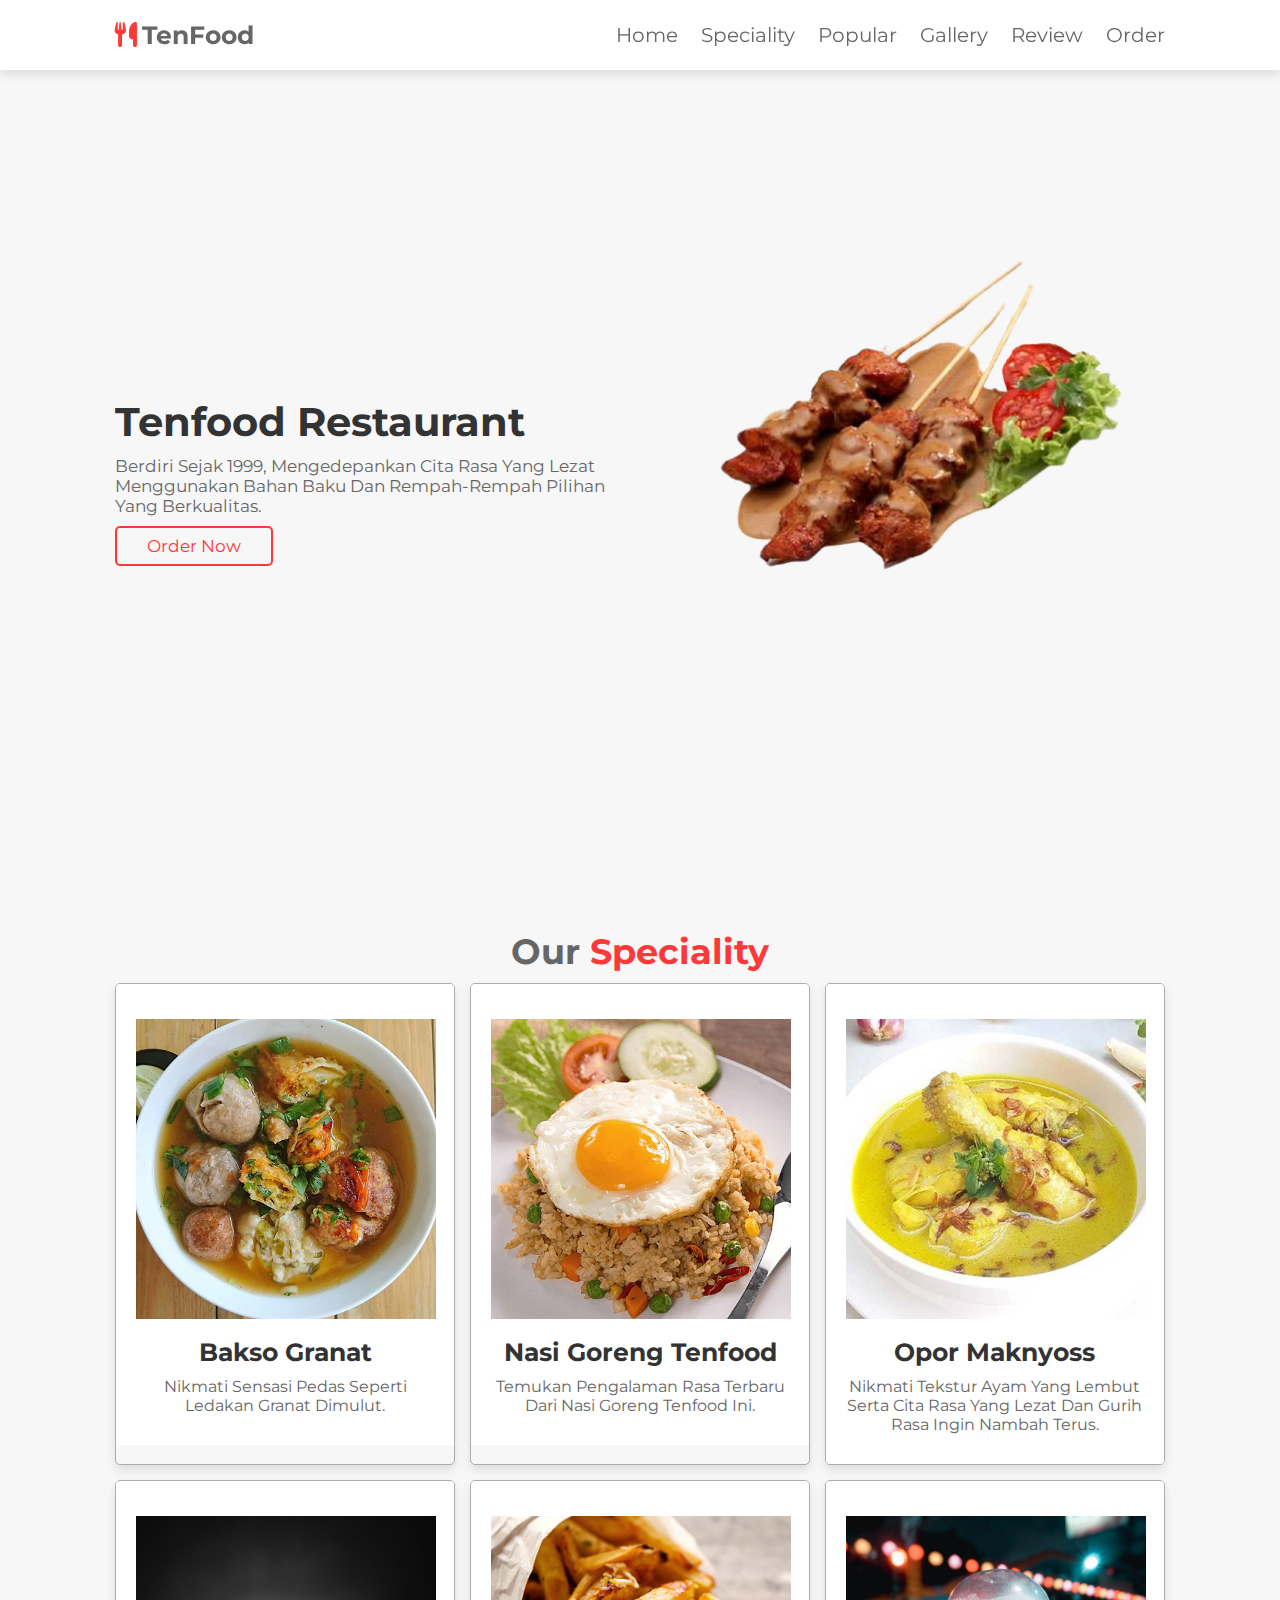
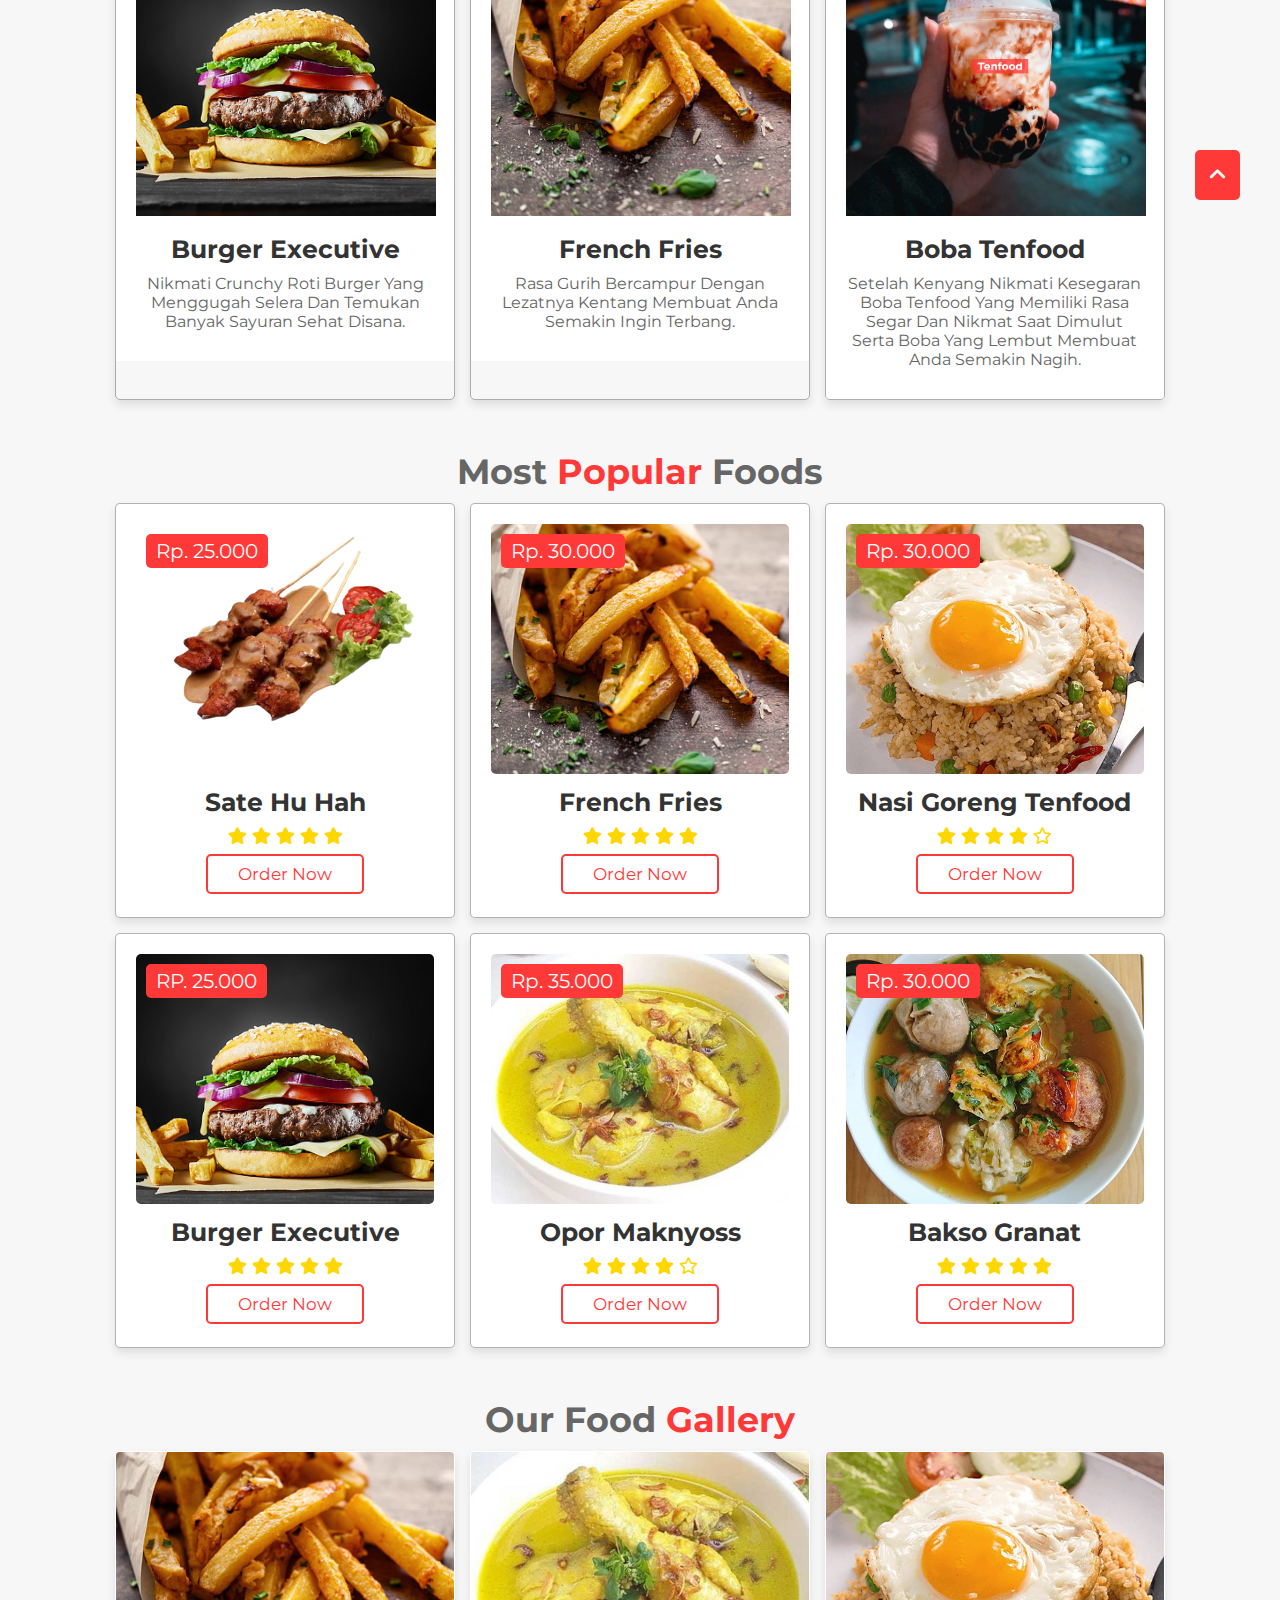
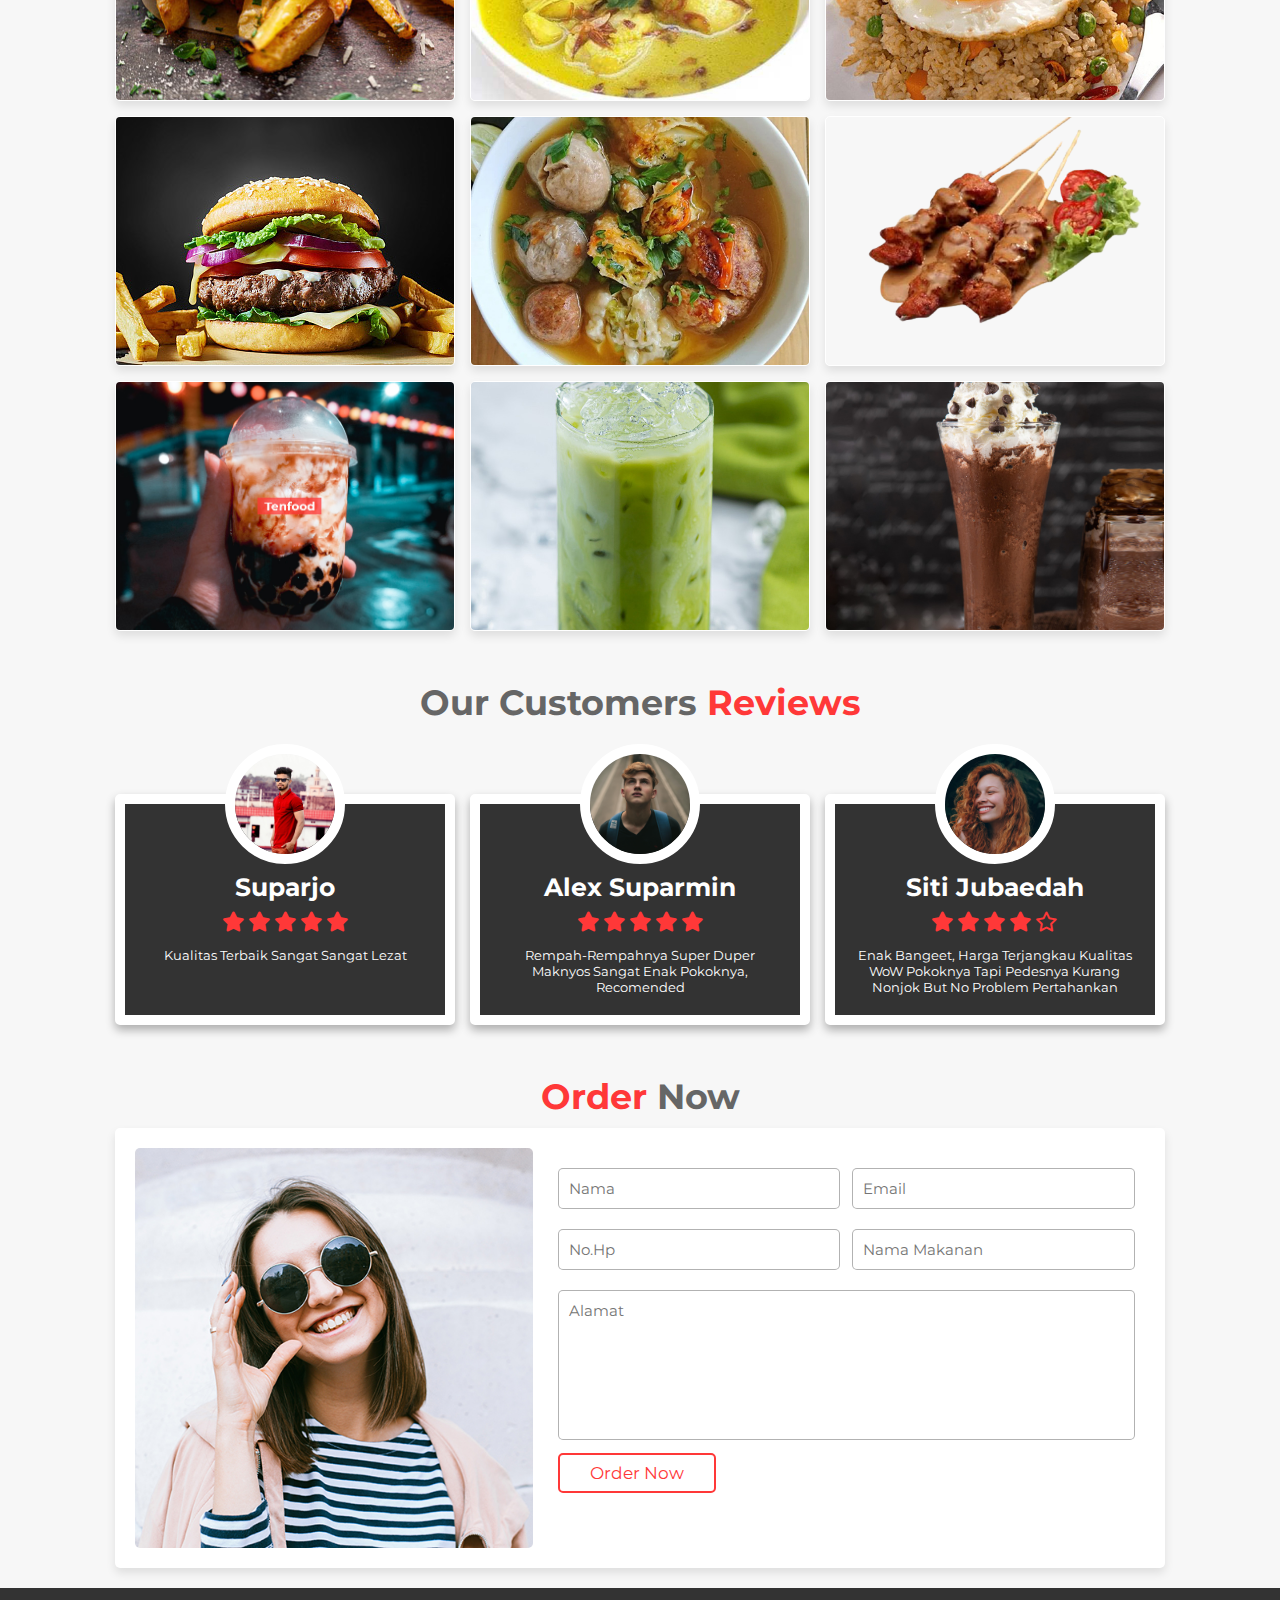
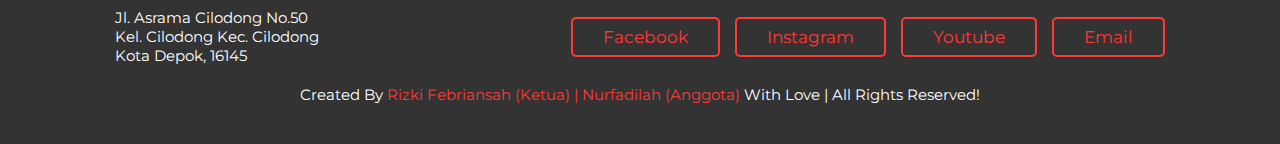
==== produk.html @ a205e53a "commit pertama" ====
<!DOCTYPE html>
<html lang="en">
  <head>
    <meta charset="UTF-8" />
    <meta name="viewport" content="width=device-width, initial-scale=1.0" />
    <title>TenFood | Restaurant</title>

    <!-- favicon -->
    <link rel="shortcut icon" href="img/favicon.png" />

    <!-- Font awesome -->
    <link rel="stylesheet" href="https://cdnjs.cloudflare.com/ajax/libs/font-awesome/6.0.0-beta3/css/all.min.css" />

    <!-- Css -->
    <link rel="stylesheet" href="style.css" type="text/css" />
  </head>
  <body>
    <!-- Header -->
    <header>
      <a href="index.html" class="logo"><i class="fas fa-utensils"></i>tenFood</a>
      <div id="menu-bar" class="fas fa-bars"></div>
      <nav class="navbar">
        <a href="index.html">home</a>
        <a href="#speciality">speciality</a>
        <a href="#popularity">popular</a>
        <a href="#gallery">gallery</a>
        <a href="#review">review</a>
        <a href="#order">order</a>
      </nav>
    </header>
    <!-- Akhir Header -->

    <!-- Home -->
    <section class="home" id="home">
      <div class="content">
        <h3>tenfood restaurant</h3>
        <p>Berdiri sejak 1999, mengedepankan cita rasa yang lezat menggunakan bahan baku dan rempah-rempah pilihan yang berkualitas.</p>
        <a href="#order" class="button">Order Now</a>
      </div>

      <div class="image">
        <img src="img/home-img.png" alt="" />
      </div>
    </section>
    <!-- Akhir Home -->

    <!-- Spesiality -->
    <section class="speciality" id="speciality">
      <h1 class="heading">our <span>speciality</span></h1>
      <div class="box-container">
        <div class="box">
          <img class="image" src="img/bakso.jpg" alt="" />
          <div class="content">
            <img src="img/bakso.jpg" alt="" />
            <h3>Bakso Granat</h3>
            <p>Nikmati sensasi pedas seperti ledakan granat dimulut.</p>
          </div>
        </div>
        <div class="box">
          <img class="image" src="img/nasgor.jpeg" alt="" />
          <div class="content">
            <img src="img/nasgor.jpeg" alt="" />
            <h3>Nasi Goreng Tenfood</h3>
            <p>Temukan pengalaman rasa terbaru dari nasi goreng tenfood ini.</p>
          </div>
        </div>
        <div class="box">
          <img class="image" src="img/opor.jpg" alt="" />
          <div class="content">
            <img src="img/opor.jpg" alt="" />
            <h3>Opor Maknyoss</h3>
            <p>Nikmati tekstur ayam yang lembut serta cita rasa yang lezat dan gurih rasa ingin nambah terus.</p>
          </div>
        </div>
        <div class="box">
          <img class="image" src="img/burger.jpg" alt="" />
          <div class="content">
            <img src="img/burger.jpg" alt="" />
            <h3>burger executive</h3>
            <p>nikmati crunchy roti burger yang menggugah selera dan temukan banyak sayuran sehat disana.</p>
          </div>
        </div>
        <div class="box">
          <img class="image" src="img/kentang.jpg" alt="" />
          <div class="content">
            <img src="img/kentang.jpg" alt="" />
            <h3>french fries</h3>
            <p>rasa gurih bercampur dengan lezatnya kentang membuat anda semakin ingin terbang.</p>
          </div>
        </div>
        <div class="box">
          <img class="image" src="img/boba.jpg" alt="" />
          <div class="content">
            <img src="img/boba.jpg" alt="" />
            <h3>boba tenfood</h3>
            <p>setelah kenyang nikmati kesegaran boba tenfood yang memiliki rasa segar dan nikmat saat dimulut serta boba yang lembut membuat anda semakin nagih.</p>
          </div>
        </div>
      </div>
    </section>
    <!-- Akhir Spesiality -->

    <!-- Popularity -->
    <section class="popularity" id="popularity">
      <h1 class="heading">most <span>popular</span> foods</h1>
      <div class="box-container">
        <div class="box">
          <span class="price"> Rp. 25.000</span>
          <img src="img/home-img.png" alt="" />
          <h3>Sate hu hah</h3>
          <div class="stars">
            <i class="fas fa-star"></i>
            <i class="fas fa-star"></i>
            <i class="fas fa-star"></i>
            <i class="fas fa-star"></i>
            <i class="fas fa-star"></i>
          </div>
          <a href="#order" class="button">order now</a>
        </div>
        <div class="box">
          <span class="price">Rp. 30.000</span>
          <img src="img/kentang.jpg" alt="" />
          <h3>french fries</h3>
          <div class="stars">
            <i class="fas fa-star"></i>
            <i class="fas fa-star"></i>
            <i class="fas fa-star"></i>
            <i class="fas fa-star"></i>
            <i class="fas fa-star"></i>
          </div>
          <a href="#order" class="button">order now</a>
        </div>
        <div class="box">
          <span class="price">Rp. 30.000</span>
          <img src="img/nasgor.jpeg" alt="" />
          <h3>nasi goreng tenfood</h3>
          <div class="stars">
            <i class="fas fa-star"></i>
            <i class="fas fa-star"></i>
            <i class="fas fa-star"></i>
            <i class="fas fa-star"></i>
            <i class="far fa-star"></i>
          </div>
          <a href="#order" class="button">order now</a>
        </div>
        <div class="box">
          <span class="price">RP. 25.000</span>
          <img src="img/burger.jpg" alt="" />
          <h3>Burger Executive</h3>
          <div class="stars">
            <i class="fas fa-star"></i>
            <i class="fas fa-star"></i>
            <i class="fas fa-star"></i>
            <i class="fas fa-star"></i>
            <i class="fas fa-star"></i>
          </div>
          <a href="#order" class="button">order now</a>
        </div>
        <div class="box">
          <span class="price">Rp. 35.000</span>
          <img src="img/opor.jpg" alt="" />
          <h3>Opor Maknyoss</h3>
          <div class="stars">
            <i class="fas fa-star"></i>
            <i class="fas fa-star"></i>
            <i class="fas fa-star"></i>
            <i class="fas fa-star"></i>
            <i class="far fa-star"></i>
          </div>
          <a href="#order" class="button">order now</a>
        </div>
        <div class="box">
          <span class="price">Rp. 30.000</span>
          <img src="img/bakso.jpg" alt="" />
          <h3>bakso granat</h3>
          <div class="stars">
            <i class="fas fa-star"></i>
            <i class="fas fa-star"></i>
            <i class="fas fa-star"></i>
            <i class="fas fa-star"></i>
            <i class="fas fa-star"></i>
          </div>
          <a href="#order" class="button">order now</a>
        </div>
      </div>
    </section>
    <!-- akhir popularity -->

    <!-- Gallery -->
    <section class="gallery" id="gallery">
      <h1 class="heading">our food <span>gallery</span></h1>
      <div class="box-container">
        <div class="box">
          <img src="img/kentang.jpg" alt="" />
          <div class="content">
            <h3>french fries</h3>
            <p>rasa gurih bercampur dengan lezatnya kentang membuat anda semakin ingin terbang.</p>
            <a href="#order" class="button">order now</a>
          </div>
        </div>
        <div class="box">
          <img src="img/opor.jpg" alt="" />
          <div class="content">
            <h3>opor Maknyoss</h3>
            <p>Nikmati tekstur ayam yang lembut serta cita rasa yang lezat dan gurih rasa ingin nambah terus.</p>
            <a href="#order" class="button">order now</a>
          </div>
        </div>
        <div class="box">
          <img src="img/nasgor.jpeg" alt="" />
          <div class="content">
            <h3>nasi goreng tenfood</h3>
            <p>Temukan pengalaman rasa terbaru dari nasi goreng tenfood ini.</p>
            <a href="#order" class="button">order now</a>
          </div>
        </div>
        <div class="box">
          <img src="img/burger.jpg" alt="" />
          <div class="content">
            <h3>burger executive</h3>
            <p>nikmati crunchy roti burger yang menggugah selera dan temukan banyak sayuran sehat disana.</p>
            <a href="#order" class="button">order now</a>
          </div>
        </div>
        <div class="box">
          <img src="img/bakso.jpg" alt="" />
          <div class="content">
            <h3>bakso granat</h3>
            <p>Nikmati sensasi pedas seperti ledakan granat dimulut.</p>
            <a href="#order" class="button">order now</a>
          </div>
        </div>
        <div class="box">
          <img src="img/home-img.png" alt="" />
          <div class="content">
            <h3>sate hu hah</h3>
            <p>nikmati lezat dan pedasnya sate hu hah sampai mati rasa.</p>
            <a href="#order" class="button">order now</a>
          </div>
        </div>
        <div class="box">
          <img src="img/boba.jpg" alt="" />
          <div class="content">
            <h3>boba tenfood</h3>
            <p>setelah kenyang nikmati kesegaran boba tenfood yang memiliki rasa segar dan nikmat saat dimulut serta boba yang lembut membuat anda semakin nagih.</p>
            <a href="#order" class="button">order now</a>
          </div>
        </div>
        <div class="box">
          <img src="img/matcha-latte.jpg" alt="" />
          <div class="content">
            <h3>matcha latte</h3>
            <p>segarnya matcha latte membuatmu semakin semangat di hari ini.</p>
            <a href="#order" class="button">order now</a>
          </div>
        </div>
        <div class="box">
          <img src="img/choco-milkshake.jpg" alt="" />
          <div class="content">
            <h3>choco milkshake</h3>
            <p>cokelatnya yang nikmat ditambah milkshake yang bakal membuatmu terseger-seger.</p>
            <a href="#order" class="button">order now</a>
          </div>
        </div>
      </div>
    </section>
    <!-- Akhir Gallery -->

    <!-- review -->
    <section class="review" id="review">
      <h1 class="heading">our customers <span>reviews</span></h1>
      <div class="box-container">
        <div class="box">
          <img src="img/R3.jpg" alt="" />
          <h3>suparjo</h3>
          <div class="stars">
            <i class="fas fa-star"></i>
            <i class="fas fa-star"></i>
            <i class="fas fa-star"></i>
            <i class="fas fa-star"></i>
            <i class="fas fa-star"></i>
          </div>
          <p>Kualitas terbaik sangat sangat lezat</p>
        </div>
        <div class="box">
          <img src="img/R2.jpg" alt="" />
          <h3>alex suparmin</h3>
          <div class="stars">
            <i class="fas fa-star"></i>
            <i class="fas fa-star"></i>
            <i class="fas fa-star"></i>
            <i class="fas fa-star"></i>
            <i class="fas fa-star"></i>
          </div>
          <p>Rempah-rempahnya super duper maknyos sangat enak pokoknya, Recomended</p>
        </div>
        <div class="box">
          <img src="img/R1.jpg" alt="" />
          <h3>siti jubaedah</h3>
          <div class="stars">
            <i class="fas fa-star"></i>
            <i class="fas fa-star"></i>
            <i class="fas fa-star"></i>
            <i class="fas fa-star"></i>
            <i class="far fa-star"></i>
          </div>
          <p>Enak bangeet, harga terjangkau kualitas WoW pokoknya tapi pedesnya kurang nonjok but no problem pertahankan</p>
        </div>
      </div>
    </section>
    <!-- akhir review -->

    <!-- order -->
    <section class="order" id="order">
      <h1 class="heading"><span>order</span> now</h1>
      <div class="row">
        <div class="image">
          <img src="img/order-pict.jpg" alt="" />
        </div>
        <form action="">
          <div class="inputBox">
            <input type="text" placeholder="Nama" />
            <input type="email" placeholder="Email" />
          </div>
          <div class="inputBox">
            <input type="number" placeholder="No.Hp" />
            <input type="text" placeholder="Nama Makanan" />
          </div>
          <textarea placeholder="Alamat" name="" id="" cols="30" rows="10"></textarea>
          <input type="submit" value="Order Now" class="button" />
        </form>
      </div>
    </section>
    <!-- akhir order -->

    <!-- footer -->
    <section class="footer">
      <div class="sub-footer">
        <p>
          Jl. Asrama Cilodong No.50 <br />
          Kel. Cilodong Kec. Cilodong <br />
          Kota Depok, 16145
        </p>
        <div class="share">
          <a href="" class="button">Facebook</a>
          <a href="" class="button">instagram</a>
          <a href="" class="button">youtube</a>
          <a href="" class="button">email</a>
        </div>
      </div>
      <h1 class="credit">created by <span> rizki febriansah (ketua) | Nurfadilah (anggota)</span> with love | all rights reserved!</h1>
    </section>
    <!-- akhir footer -->

    <!-- scroll atas -->
    <a href="" class="fas fa-angle-up" id="scroll-atas"></a>
    <!-- akhir scroll atas -->

    <!-- loader -->
    <div class="loader-container">
      <img src="img/loader.gif" alt="" />
    </div>
    <!-- akhir loader -->

    <!-- Script js -->
    <script src="script.js"></script>
  </body>
</html>
---- style.css ----
@import url('https://fonts.googleapis.com/css2?family=Montserrat:wght@100;200;300;400;500;700&family=Open+Sans:wght@300;400;500;600;700&family=Outfit:wght@100;300;500;700&display=swap');

:root {
  --red: #ff3838;
}

* {
  font-family: 'Montserrat', sans-serif;
  margin: 0;
  padding: 0;
  box-sizing: border-box;
  outline: none;
  border: none;
  text-decoration: none;
  text-transform: capitalize;
  transition: 0.2s linear;
}

*::selection {
  background: var(--red);
  color: #fff;
}

html {
  font-size: 62.5%;
  overflow-x: hidden;
  scroll-behavior: smooth;
  scroll-padding-top: 6rem;
}

body {
  background: #f7f7f7;
}

section {
  padding: 2rem 9%;
}

.heading {
  text-align: center;
  font-size: 3.5rem;
  padding: 1rem;
  color: #666;
}

.heading span {
  color: var(--red);
}

.button {
  display: inline-block;
  color: var(--red);
  padding: 0.8rem 3rem;
  border: 0.2rem solid var(--red);
  cursor: pointer;
  font-size: 1.7rem;
  border-radius: 0.5rem;
  position: relative;
  overflow: hidden;
  z-index: 0;
}

.button::before {
  content: '';
  position: absolute;
  top: 0;
  right: 0;
  width: 0;
  height: 100%;
  background: var(--red);
  transition: 0.3s linear;
  z-index: -1;
}

.button:hover::before {
  width: 100%;
  left: 0;
}

.button:hover {
  color: #fff;
}

header {
  position: fixed;
  top: 0;
  right: 0;
  left: 0;
  z-index: 1000;
  display: flex;
  align-items: center;
  justify-content: space-between;
  background: #fff;
  padding: 2rem 9%;
  box-shadow: 0 0.5rem 1rem rgba(0, 0, 0, 0.1);
}

header .logo {
  font-size: 2.5rem;
  font-weight: bolder;
  color: #666;
}

header .logo i {
  padding-right: 0.5rem;
  color: var(--red);
}

header .navbar a {
  font-size: 2rem;
  margin-left: 2rem;
  color: #666;
}

header .navbar a:hover {
  color: var(--red);
}

#menu-bar {
  font-size: 3rem;
  cursor: pointer;
  color: #333;
  border: 0.1rem solid #333;
  border-radius: 0.3rem;
  padding: 0.5rem 1.5rem;
  display: none;
}

.home {
  display: flex;
  flex-wrap: wrap;
  gap: 1.5rem;
  min-height: 100vh;
  align-items: center;
  background: url();
  background-size: cover;
  background-position: center;
}

.home .content {
  flex: 1 1 40rem;
  padding-top: 6.5rem;
}

.home .image {
  flex: 1 1 40rem;
}

.home .image img {
  width: 100%;
  padding: 1rem;
  animation: float 3s linear infinite;
}

@keyframes float {
  0%,
  100% {
    transform: translateY(0rem);
  }
  50% {
    transform: translateY(3rem);
  }
}

.home .content h3 {
  font-size: 4rem;
  color: #333;
}

.home .content p {
  font-size: 1.7rem;
  color: #666;
  padding: 1rem 0;
}

.speciality .box-container {
  display: flex;
  flex-wrap: wrap;
  gap: 1.5rem;
}

.speciality .box-container .box {
  flex: 1 1 30rem;
  position: relative;
  overflow: hidden;
  box-shadow: 0 0.5rem 1rem rgba(0, 0, 0, 0.1);
  border: 0.1rem solid rgba(0, 0, 0, 0.3);
  cursor: pointer;
  border-radius: 0.5rem;
}

.speciality .box-container .box .image {
  width: 100%;
  height: 100%;
  object-fit: cover;
  position: absolute;
  top: -100%;
  left: 0;
}

.speciality .box-container .box .content {
  text-align: center;
  background: #fff;
  padding: 2rem;
}

.speciality .box-container .box .content img {
  margin: 1.5rem 0;
  width: 300px;
}

.speciality .box-container .box .content h3 {
  font-size: 2.5rem;
  color: #333;
}

.speciality .box-container .box .content p {
  font-size: 1.6rem;
  color: #666;
  padding: 1rem 0;
}

.speciality .box-container .box:hover .image {
  top: 0;
}

.speciality .box-container .box:hover .content {
  transform: translateY(100%);
}

.popularity .box-container {
  display: flex;
  flex-wrap: wrap;
  gap: 1.5rem;
}

.popularity .box-container .box {
  padding: 2rem;
  background: #fff;
  box-shadow: 0 0.5rem 1rem rgba(0, 0, 0, 0.1);
  border: 0.1rem solid rgba(0, 0, 0, 0.3);
  border-radius: 0.5rem;
  text-align: center;
  flex: 1 1 30rem;
  position: relative;
}

.popularity .box-container .box img {
  height: 25rem;
  object-fit: cover;
  width: 100%;
  border-radius: 0.5rem;
}

.popularity .box-container .box .price {
  position: absolute;
  top: 3rem;
  left: 3rem;
  background: var(--red);
  color: #fff;
  font-size: 2rem;
  padding: 0.5rem 1rem;
  border-radius: 0.5rem;
}

.popularity .box-container .box h3 {
  color: #333;
  font-size: 2.5rem;
  padding-top: 1rem;
}

.popularity .box-container .box .stars i {
  color: gold;
  font-size: 1.7rem;
  padding: 1rem 0.1rem;
}

.gallery .box-container {
  display: flex;
  flex-wrap: wrap;
  gap: 1.5rem;
}

.gallery .box-container .box {
  height: 25rem;
  box-shadow: 0 0.5rem 1rem rgba(0, 0, 0, 0.1);
  border: 0.1rem solid #fff;
  border-radius: 0.5rem;
  overflow: hidden;
  flex: 1 1 30rem;
  position: relative;
}

.gallery .box-container .box img {
  height: 100%;
  object-fit: cover;
  width: 100%;
}

.gallery .box-container .box .content {
  position: absolute;
  top: -100%;
  left: 0;
  height: 100%;
  width: 100%;
  background: rgba(255, 255, 255, 0.9);
  padding: 2rem;
  padding-top: 5rem;
  text-align: center;
}

.gallery .box-container .box .content h3 {
  font-size: 2.5rem;
  color: #333;
}

.gallery .box-container .box .content p {
  font-size: 1.4rem;
  color: #666;
  padding: 1rem 0;
}

.gallery .box-container .box:hover .content {
  top: 0;
}

.review .box-container {
  display: flex;
  flex-wrap: wrap;
  gap: 1.5rem;
}

.review .box-container .box {
  text-align: center;
  padding: 2rem;
  border: 1rem solid #fff;
  box-shadow: 0 0.5rem 1rem rgba(0, 0, 0, 0.3);
  border-radius: 0.5rem;
  flex: 1 1 30rem;
  background: #333;
  margin-top: 6rem;
}

.review .box-container .box img {
  height: 12rem;
  width: 12rem;
  border-radius: 50%;
  border: 1rem solid #fff;
  margin-top: -8rem;
  object-fit: cover;
}

.review .box-container .box h3 {
  font-size: 2.5rem;
  color: #fff;
  padding: 0.5rem 0;
}

.review .box-container .box .stars i {
  font-size: 2rem;
  color: var(--red);
  padding: 0.5rem 0;
}

.review .box-container .box p {
  font-size: 1.3rem;
  color: #fff;
  padding: 1rem o;
  margin-top: 1rem;
}

.order .row {
  padding: 2rem;
  box-shadow: 0 0.5rem 1rem rgba(0, 0, 0, 0.1);
  background: #fff;
  display: flex;
  flex-wrap: wrap;
  gap: 1.5rem;
  border-radius: 0.5rem;
}

.order .row .image {
  flex: 1 1 30rem;
}

.order .row .image img {
  height: 100%;
  width: 100%;
  object-fit: cover;
  border-radius: 0.5rem;
}

.order .row form {
  flex: 1 1 50rem;
  padding: 1rem;
}
.order .row form .inputBox {
  display: flex;
  justify-content: space-between;
  flex-wrap: wrap;
}

.order .row form .inputBox input,
.order .row form textarea {
  padding: 1rem;
  margin: 1rem 0;
  font-size: 1.5rem;
  color: #333;
  text-transform: none;
  border: 0.1rem solid rgba(0, 0, 0, 0.3);
  border-radius: 0.5rem;
  width: 49%;
}

.order .row form textarea {
  width: 100%;
  resize: none;
  height: 15rem;
}

.order .row form .button {
  background: none;
}

.order .row form .button:hover {
  background: var(--red);
}

.footer {
  background: #333;
  text-align: center;
}
.footer .sub-footer {
  display: flex;
  justify-content: space-between;
  align-items: center;
  gap: 1.5rem;
  flex-wrap: wrap;
}
.footer .sub-footer p {
  font-size: 1.5rem;
  color: #fff;
  text-align: left;
}
.footer .share {
  display: flex;
  gap: 1.5rem;
  justify-content: center;
  flex-wrap: wrap;
  align-items: center;
}

.footer .credit {
  padding: 2rem 1rem;
  color: #fff;
  font-weight: normal;
  font-size: 1.5rem;
}

.footer .credit span {
  color: var(--red);
}

#scroll-atas {
  position: fixed;
  bottom: -100%;
  right: 4rem;
  padding: 1.5rem 1.5rem;
  font-size: 2rem;
  background: var(--red);
  color: #fff;
  border-radius: 0.5rem;
  transition: 0.8s linear;
  z-index: 1000;
}

#scroll-atas.active {
  bottom: calc(100% - 90%);
}

.loader-container {
  position: fixed;
  top: 0;
  left: 0;
  z-index: 99999;
  display: flex;
  justify-content: center;
  align-items: center;
  background: rgba(255, 255, 255, 0.8);
  height: 100%;
  width: 100%;
}

.loader-container.fade-out {
  top: -120%;
  opacity: 0;
}

/* about */
.container-about {
  background-image: linear-gradient(rgba(0, 0, 0, 0.5), rgba(0, 0, 0, 0.5)), url(img/bg-about.jpg);
  background-size: cover;
  background-repeat: no-repeat;
  border: 1px solid black;
  height: 100vh;
}
.container-about h3 {
  color: #fff;
  font-size: 7rem;
  text-align: center;
  position: relative;
  top: 50%;
  left: 50%;
  transform: translate(-50%, -50%);
}
.container-about p {
  color: #fff;
  font-size: 2.5rem;
  text-align: center;
  position: relative;
  top: 50%;
  left: 50%;
  transform: translate(-50%, -50%);
}
.container-visi .heading {
  padding: 5rem;
}
.box-content {
  display: flex;
  flex-wrap: wrap;
  gap: 1.5rem;
  justify-content: space-evenly;
}
.box-content .kotak {
  width: 45%;
  box-shadow: 0 0.5rem 1rem rgba(0, 0, 0, 0.3);
  border-radius: 1rem;
}
.box-content .kotak h3 {
  text-align: center;
  font-size: 3rem;
  padding: 1rem;
  color: #333;
}
.box-content .kotak p {
  text-align: justify;
  padding: 0 5rem;
  font-size: 2rem;
  color: #666;
  margin-bottom: 2rem;
}

.container-sejarah {
  margin-top: 10rem;
}
.container-sejarah .box-content {
  margin-bottom: 7rem;
}
.box-content .img img {
  width: 400px;
  height: 100%;
}
.box-content .text {
  width: 45%;
}
.box-content .text h3 {
  font-size: 3rem;
  color: #333;
}
.box-content .text p {
  text-align: justify;
  padding: 1rem;
  font-size: 2rem;
  color: #666;
}

.container-owner .box-owner {
  display: flex;
  justify-content: space-evenly;
  align-items: center;
  flex-wrap: wrap;
  gap: 1.5rem;
  position: relative;
  margin-top: 5rem;
}
.container-owner .box-owner .img img {
  border-radius: 30px;
  width: 400px;
  box-shadow: 0.5rem 1rem 1rem rgba(0, 0, 0, 0.3);
}

.container-penghargaan .box-penghargaan {
  display: flex;
  justify-content: space-evenly;
  align-items: center;
  flex-wrap: wrap;
  gap: 1.5rem;
}

.container-penghargaan h3 {
  padding: 7rem;
}

.container-penghargaan .box-penghargaan {
  margin-bottom: 7rem;
}

.container-penghargaan .box-penghargaan img {
  width: 30%;
  border-radius: 30px;
  box-shadow: 0.5rem 1rem 1rem rgba(0, 0, 0, 0.3);
}
/* Media query */

@media (max-width: 991px) {
  html {
    font-size: 55%;
  }
  header {
    padding: 2rem;
  }
}

@media (max-width: 768px) {
  #menu-bar {
    display: initial;
  }
  header .navbar {
    position: absolute;
    top: 100%;
    left: 0;
    right: 0;
    background: #f7f7f7;
    border-top: 0.1rem solid rgba(0, 0, 0, 0.1);
    transform: translateX(2000px);
  }

  header .navbar.active {
    transform: translateX(0);
  }
  header .navbar a {
    margin: 1.5rem;
    padding: 1.5rem;
    display: block;
    border: 0.2rem solid rgba(0, 0, 0, 0.1);
    border-left: 0.5rem solid var(--red);
    background: #fff;
  }
  .container-penghargaan .box-penghargaan img {
    width: 50%;
  }
}

@media (max-width: 400px) {
  html {
    font-size: 50%;
  }
  .order .row form .inputBox input {
    width: 100%;
  }
}
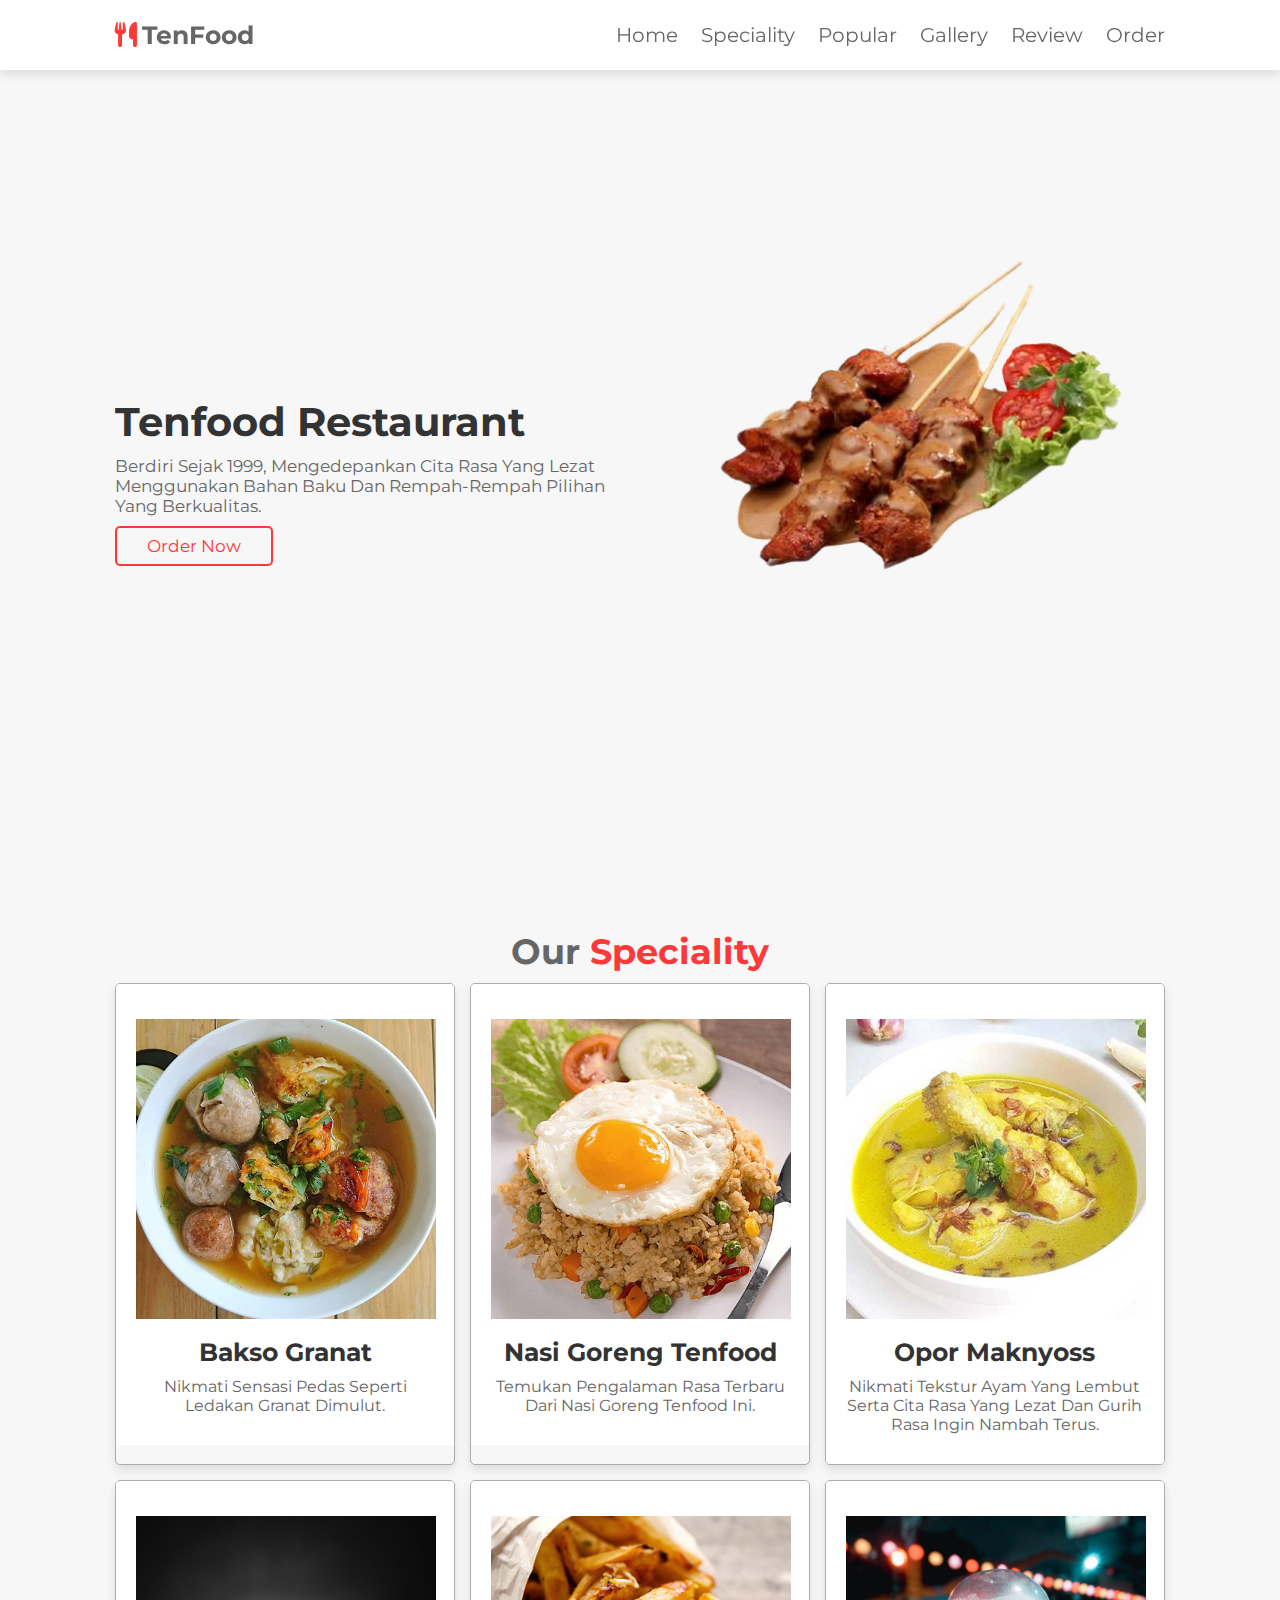
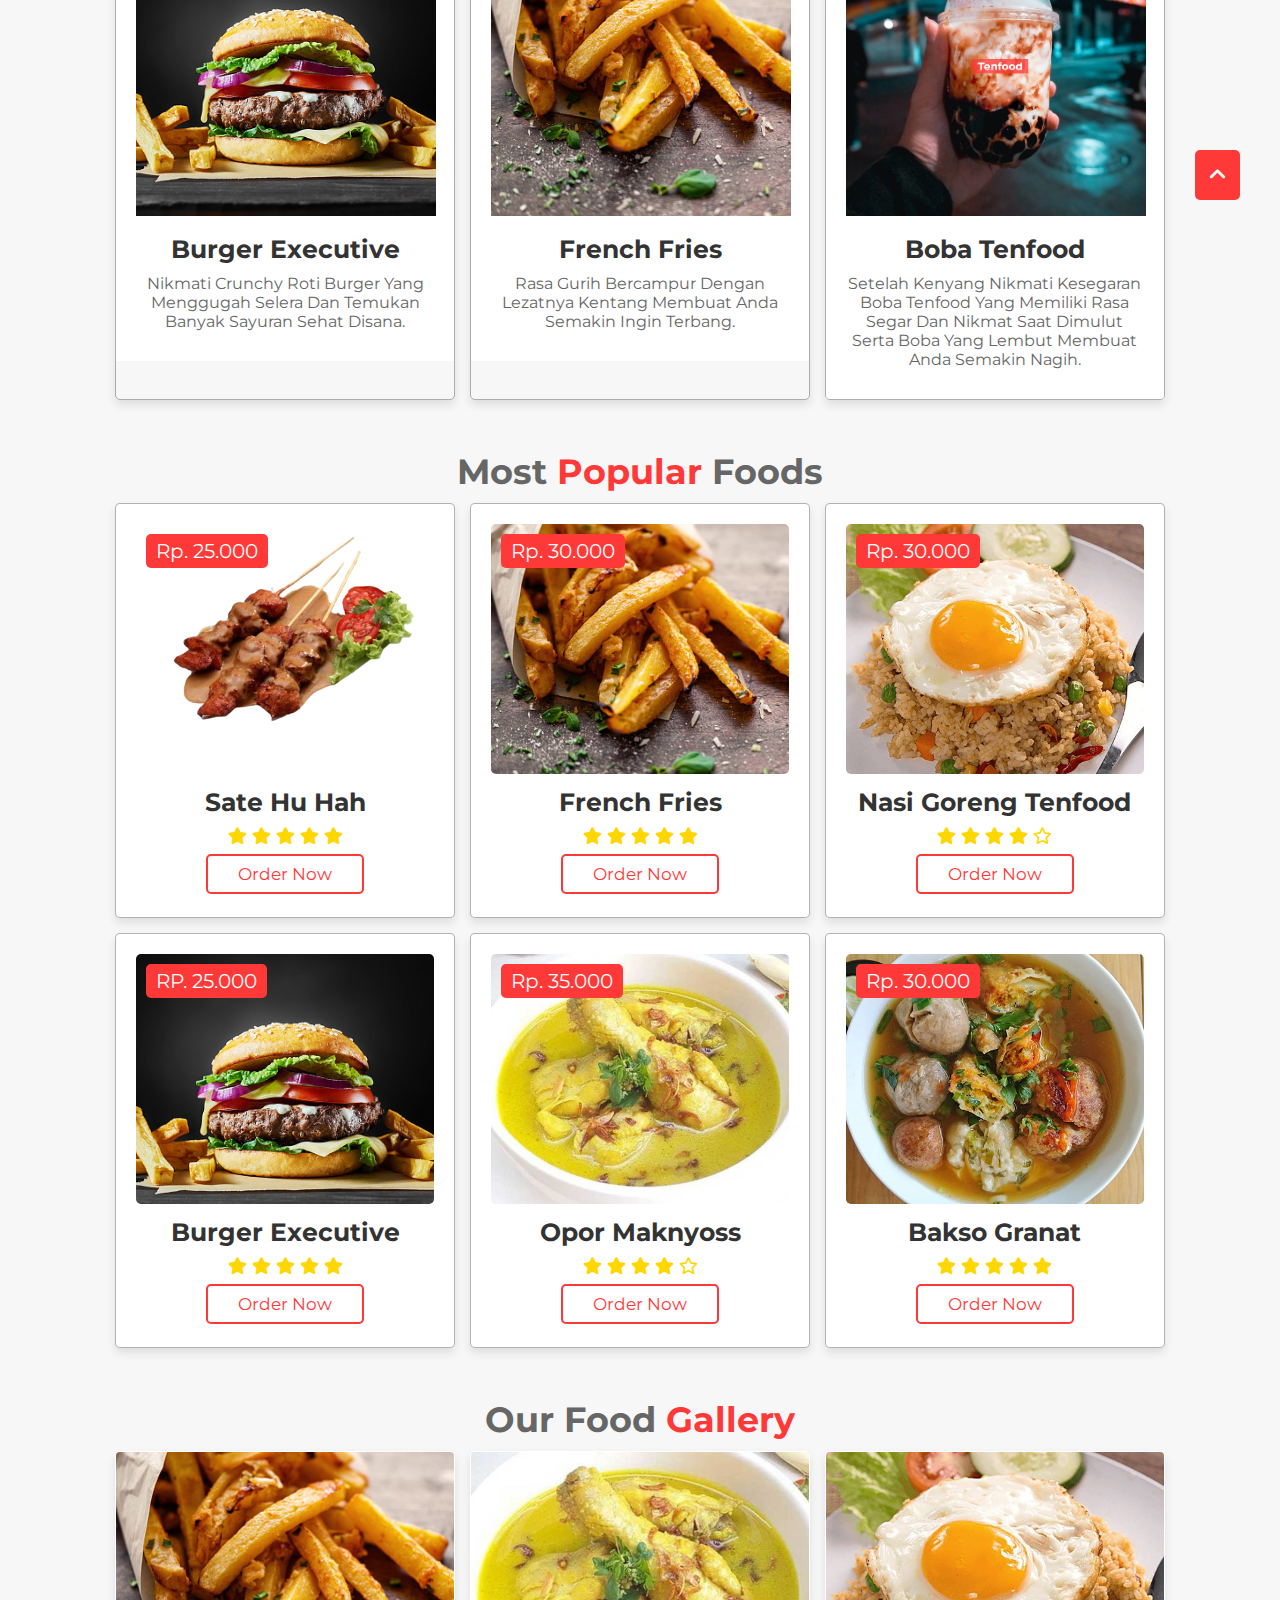
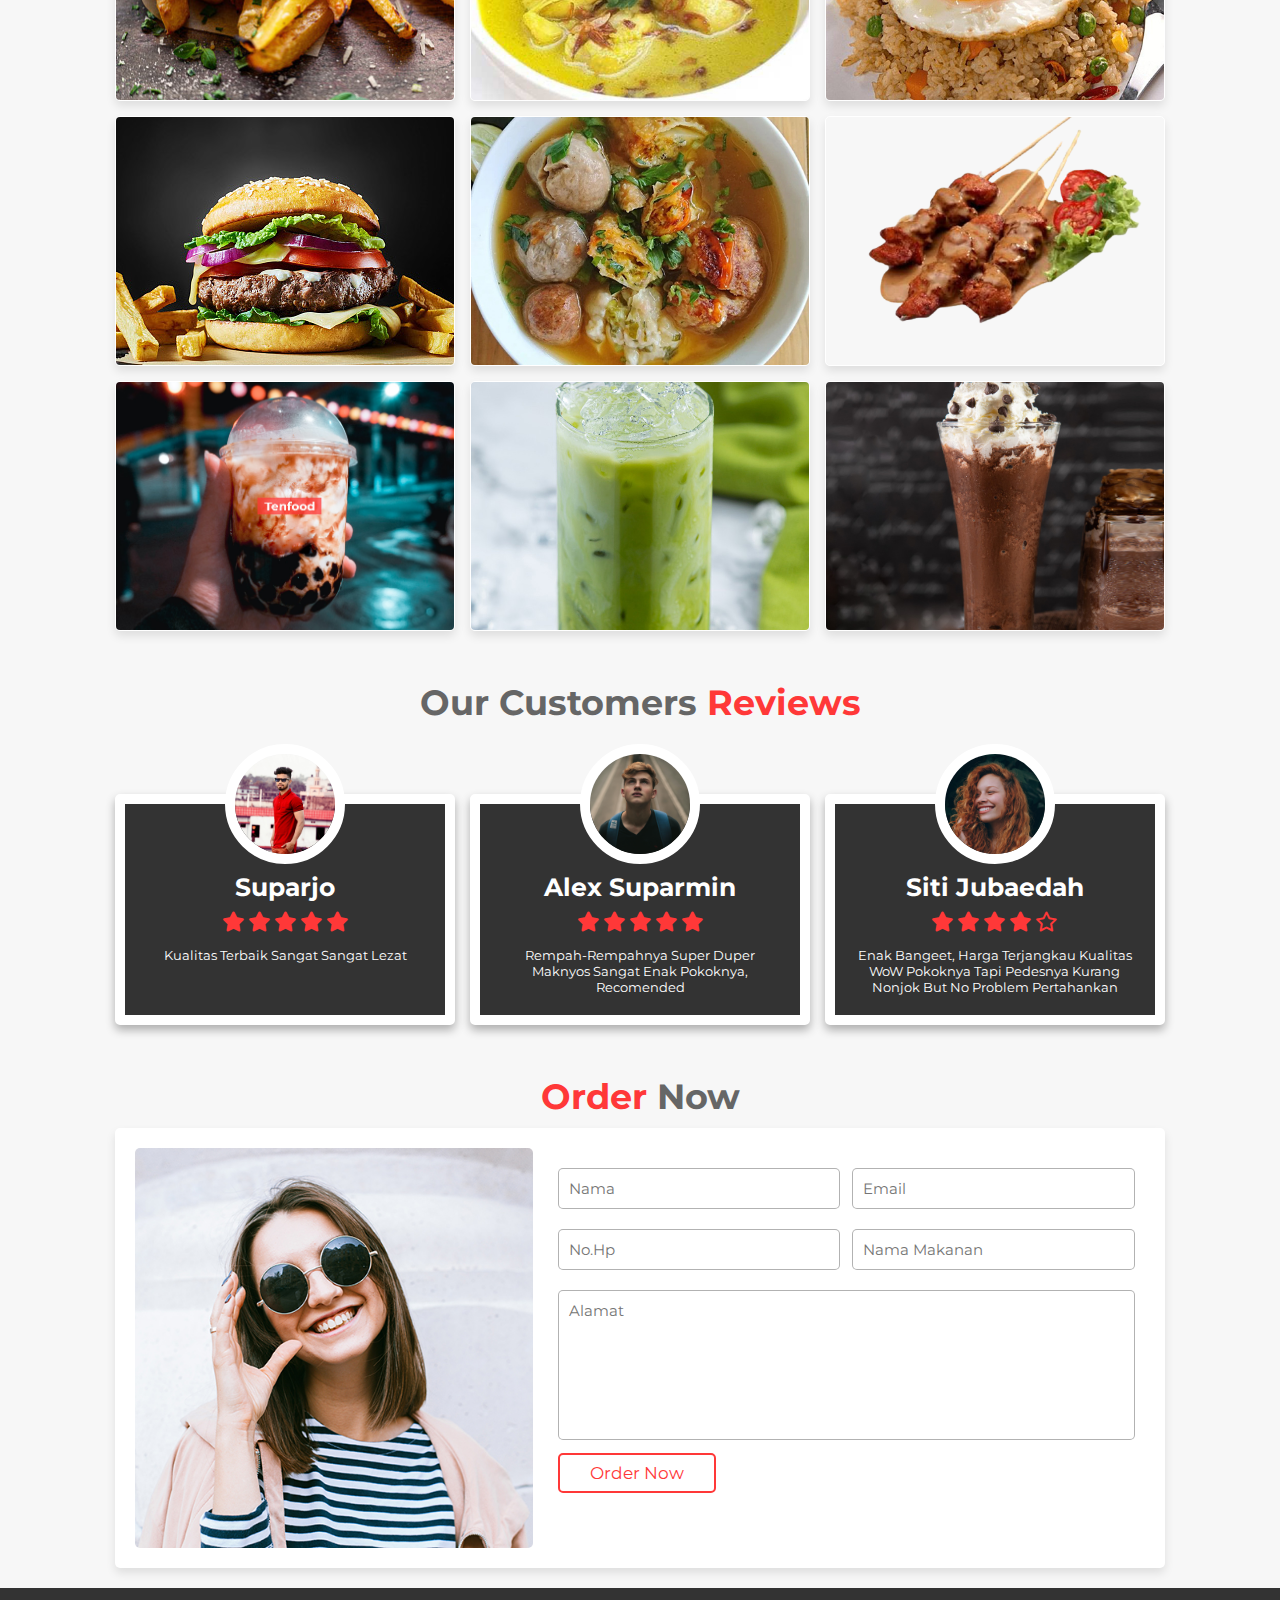
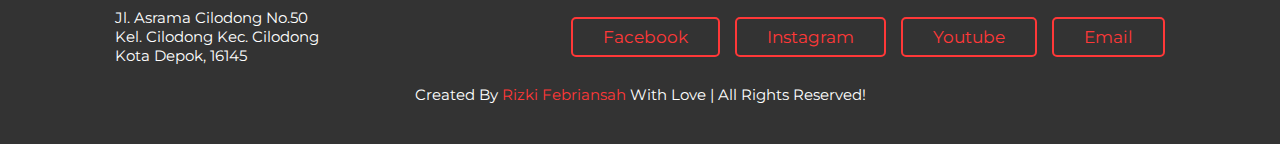
==== commit eb8d81b1: "perbaiki responsive" ====
--- a/produk.html
+++ b/produk.html
@@ -348,7 +348,7 @@
           <a href="" class="button">email</a>
         </div>
       </div>
-      <h1 class="credit">created by <span> rizki febriansah (ketua) | Nurfadilah (anggota)</span> with love | all rights reserved!</h1>
+      <h1 class="credit">created by <span> rizki febriansah</span> with love | all rights reserved!</h1>
     </section>
     <!-- akhir footer -->
 
--- a/style.css
+++ b/style.css
@@ -441,6 +441,7 @@
   font-size: 1.5rem;
   color: #fff;
   text-align: left;
+  width: 30%;
 }
 .footer .share {
   display: flex;
@@ -649,6 +650,29 @@
   .container-penghargaan .box-penghargaan img {
     width: 50%;
   }
+  .box-content .kotak {
+    width: auto;
+    height: 300px;
+  }
+  .box-content .text {
+    width: auto;
+    padding: 5px;
+  }
+  .container-owner .box-owner .img img {
+    width: 300px;
+  }
+  .container-penghargaan .box-penghargaan img {
+    width: 300px;
+  }
+  .footer .sub-footer {
+    flex-direction: column;
+    align-items: center;
+    justify-content: center;
+  }
+  .footer .sub-footer p {
+    text-align: center;
+    width: auto;
+  }
 }
 
 @media (max-width: 400px) {
